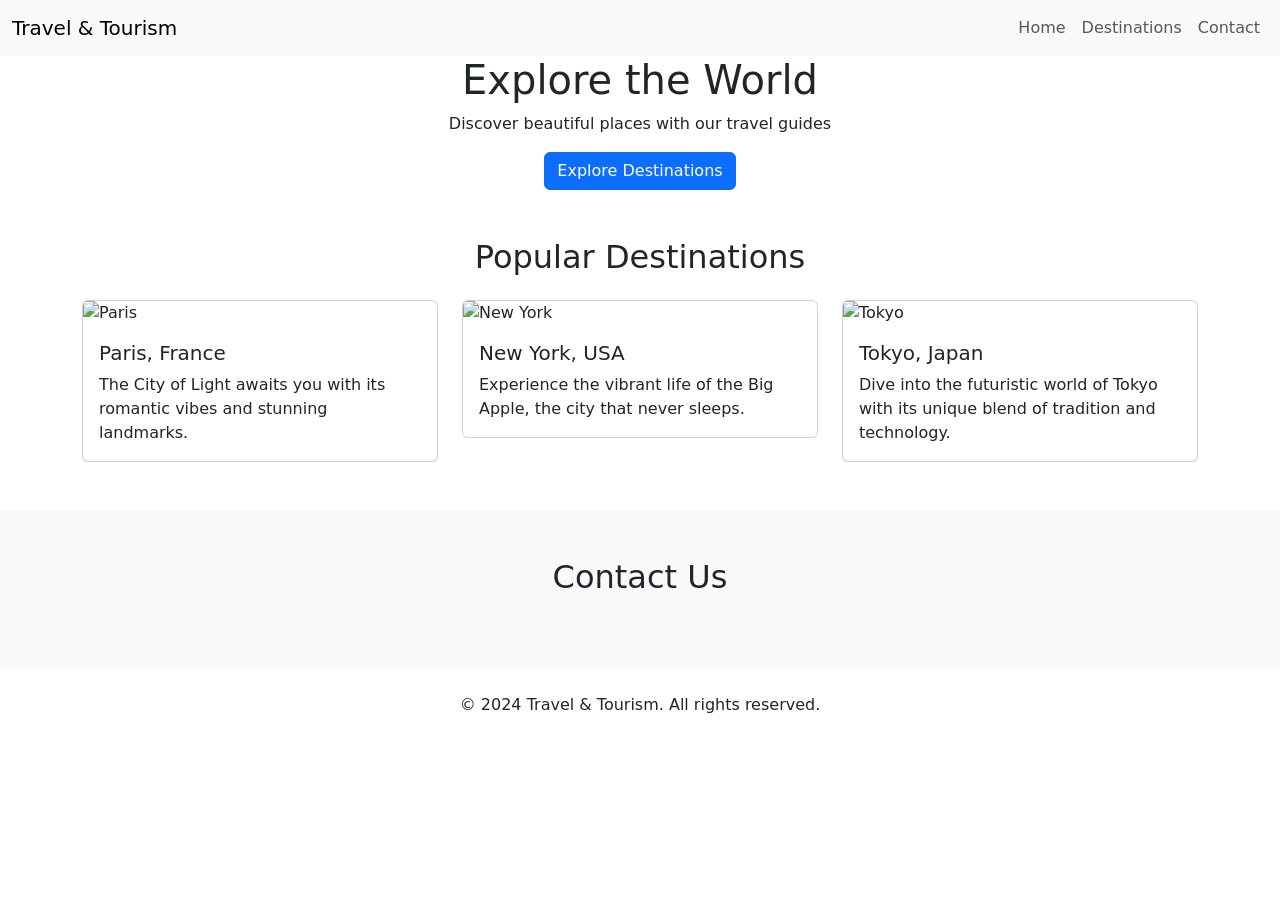
==== index.html @ 2f2555f6 "first commit" ====
<!DOCTYPE html>
<html lang="en">
<head>
    <meta charset="UTF-8">
    <meta name="viewport" content="width=device-width, initial-scale=1.0">
    <title>Travel & Tourism</title>
    <link href="https://cdn.jsdelivr.net/npm/bootstrap@5.3.0/dist/css/bootstrap.min.css" rel="stylesheet">
    <link rel="stylesheet" href="styles.css">
    <link rel="js" href="exp3.js">
</head>
<body>
    <nav class="navbar navbar-expand-lg navbar-light bg-light">
        <div class="container-fluid">
            <a class="navbar-brand" href="#">Travel & Tourism</a>
            <button class="navbar-toggler" type="button" data-bs-toggle="collapse" data-bs-target="#navbarNav" aria-controls="navbarNav" aria-expanded="false" aria-label="Toggle navigation">
                <span class="navbar-toggler-icon"></span>
            </button>
            <div class="collapse navbar-collapse" id="navbarNav">
                <ul class="navbar-nav ms-auto">
                    <li class="nav-item">
                        <a class="nav-link" href="#home">Home</a>
                    </li>
                    <li class="nav-item">
                        <a class="nav-link" href="#destinations">Destinations</a>
                    </li>
                    <li class="nav-item">
                        <a class="nav-link" href="#contact">Contact</a>
                    </li>
                </ul>
            </div>
        </div>
    </nav>

    <header class="header" id="home">
        <div id="animation-container"></div>
        <div class="header-content text-center">
            <h1>Explore the World</h1>
            <p>Discover beautiful places with our travel guides</p>
            <a href="#destinations" class="btn btn-primary">Explore Destinations</a>
        </div>
    </header>

    <section id="destinations" class="py-5">
        <div class="container">
            <h2 class="text-center mb-4">Popular Destinations</h2>
            <div class="row">
                <!-- Destination Cards -->
                <div class="col-md-4">
                    <div class="card">
                        <img src="https://images.unsplash.com/photo-1543340904-3e4cf8b7fb8c" class="card-img-top" alt="Paris">
                        <div class="card-body">
                            <h5 class="card-title">Paris, France</h5>
                            <p class="card-text">The City of Light awaits you with its romantic vibes and stunning landmarks.</p>
                        </div>
                    </div>
                </div>
                <div class="col-md-4">
                    <div class="card">
                        <img src="https://images.unsplash.com/photo-1562588839-2973dc05fbc2" class="card-img-top" alt="New York">
                        <div class="card-body">
                            <h5 class="card-title">New York, USA</h5>
                            <p class="card-text">Experience the vibrant life of the Big Apple, the city that never sleeps.</p>
                        </div>
                    </div>
                </div>
                <div class="col-md-4">
                    <div class="card">
                        <img src="https://images.unsplash.com/photo-1525010372772-64c36db803fd" class="card-img-top" alt="Tokyo">
                        <div class="card-body">
                            <h5 class="card-title">Tokyo, Japan</h5>
                            <p class="card-text">Dive into the futuristic world of Tokyo with its unique blend of tradition and technology.</p>
                        </div>
                    </div>
                </div>
            </div>
        </div>
    </section>

    <section id="contact" class="py-5 bg-light">
        <div class="container">
            <h2 class="text-center mb-4">Contact Us</h2>
            <form>
                <!-- Add your contact form here -->
            </form>
        </div>
    </section>

    <footer class="text-center py-4">
        <p>© 2024 Travel & Tourism. All rights reserved.</p>
    </footer>

    <script src="https://cdn.jsdelivr.net/npm/bootstrap@5.3.0/dist/js/bootstrap.bundle.min.js"></script>
    <script src="https://cdnjs.cloudflare.com/ajax/libs/three.js/r128/three.min.js"></script>
    <script src="script.js"></script>
</body>
</html>
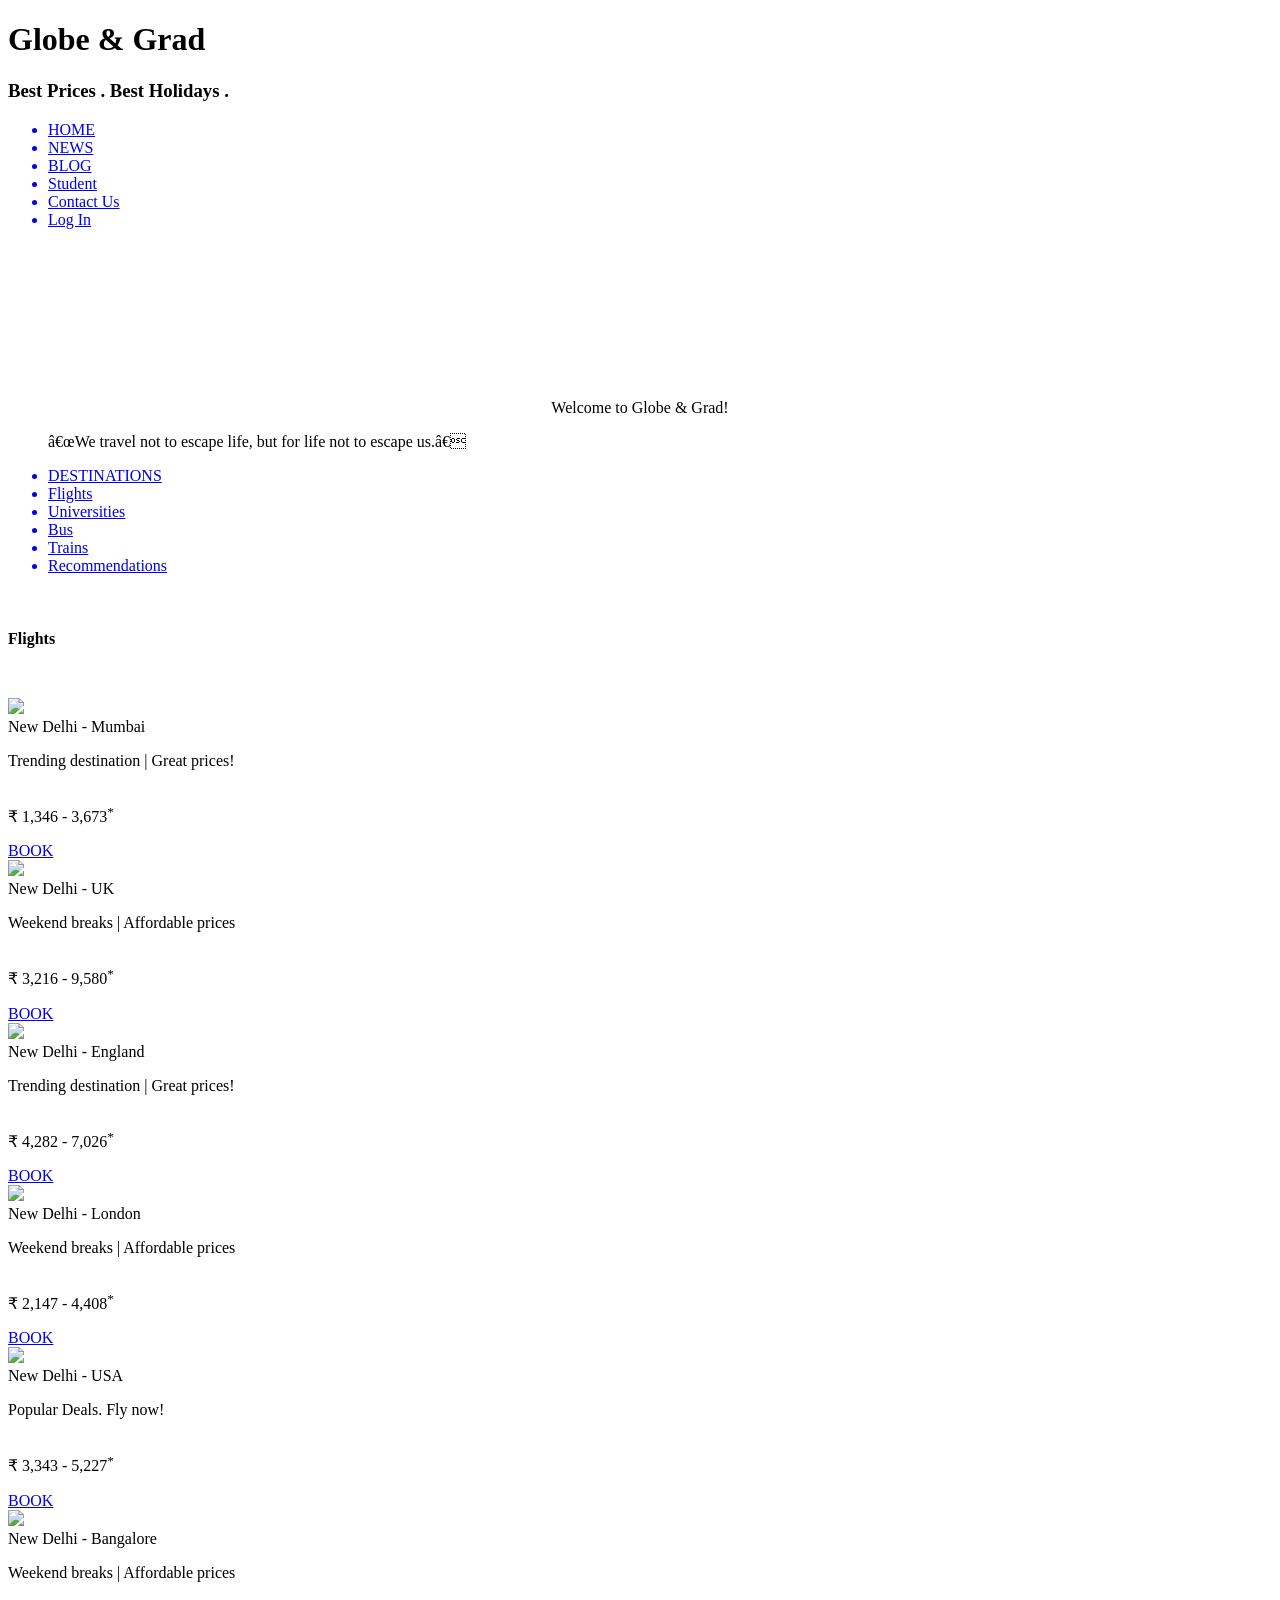
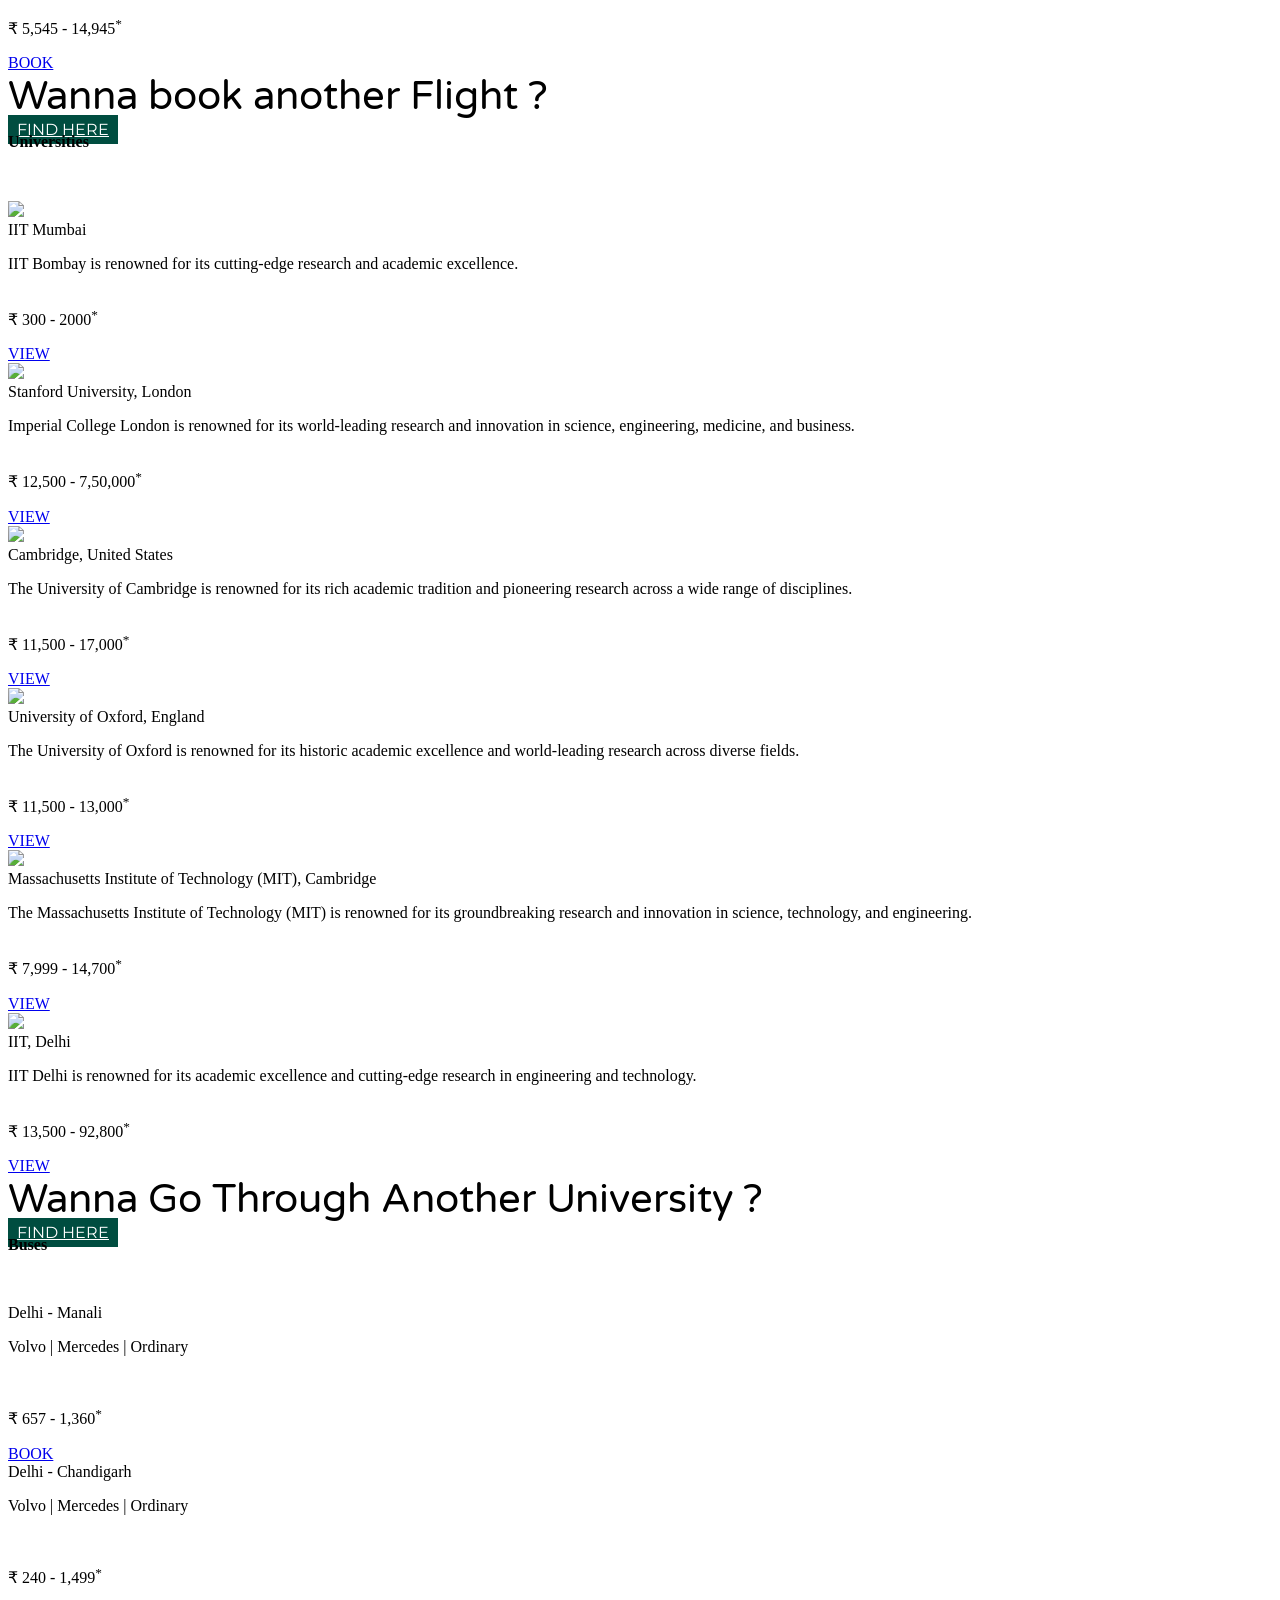
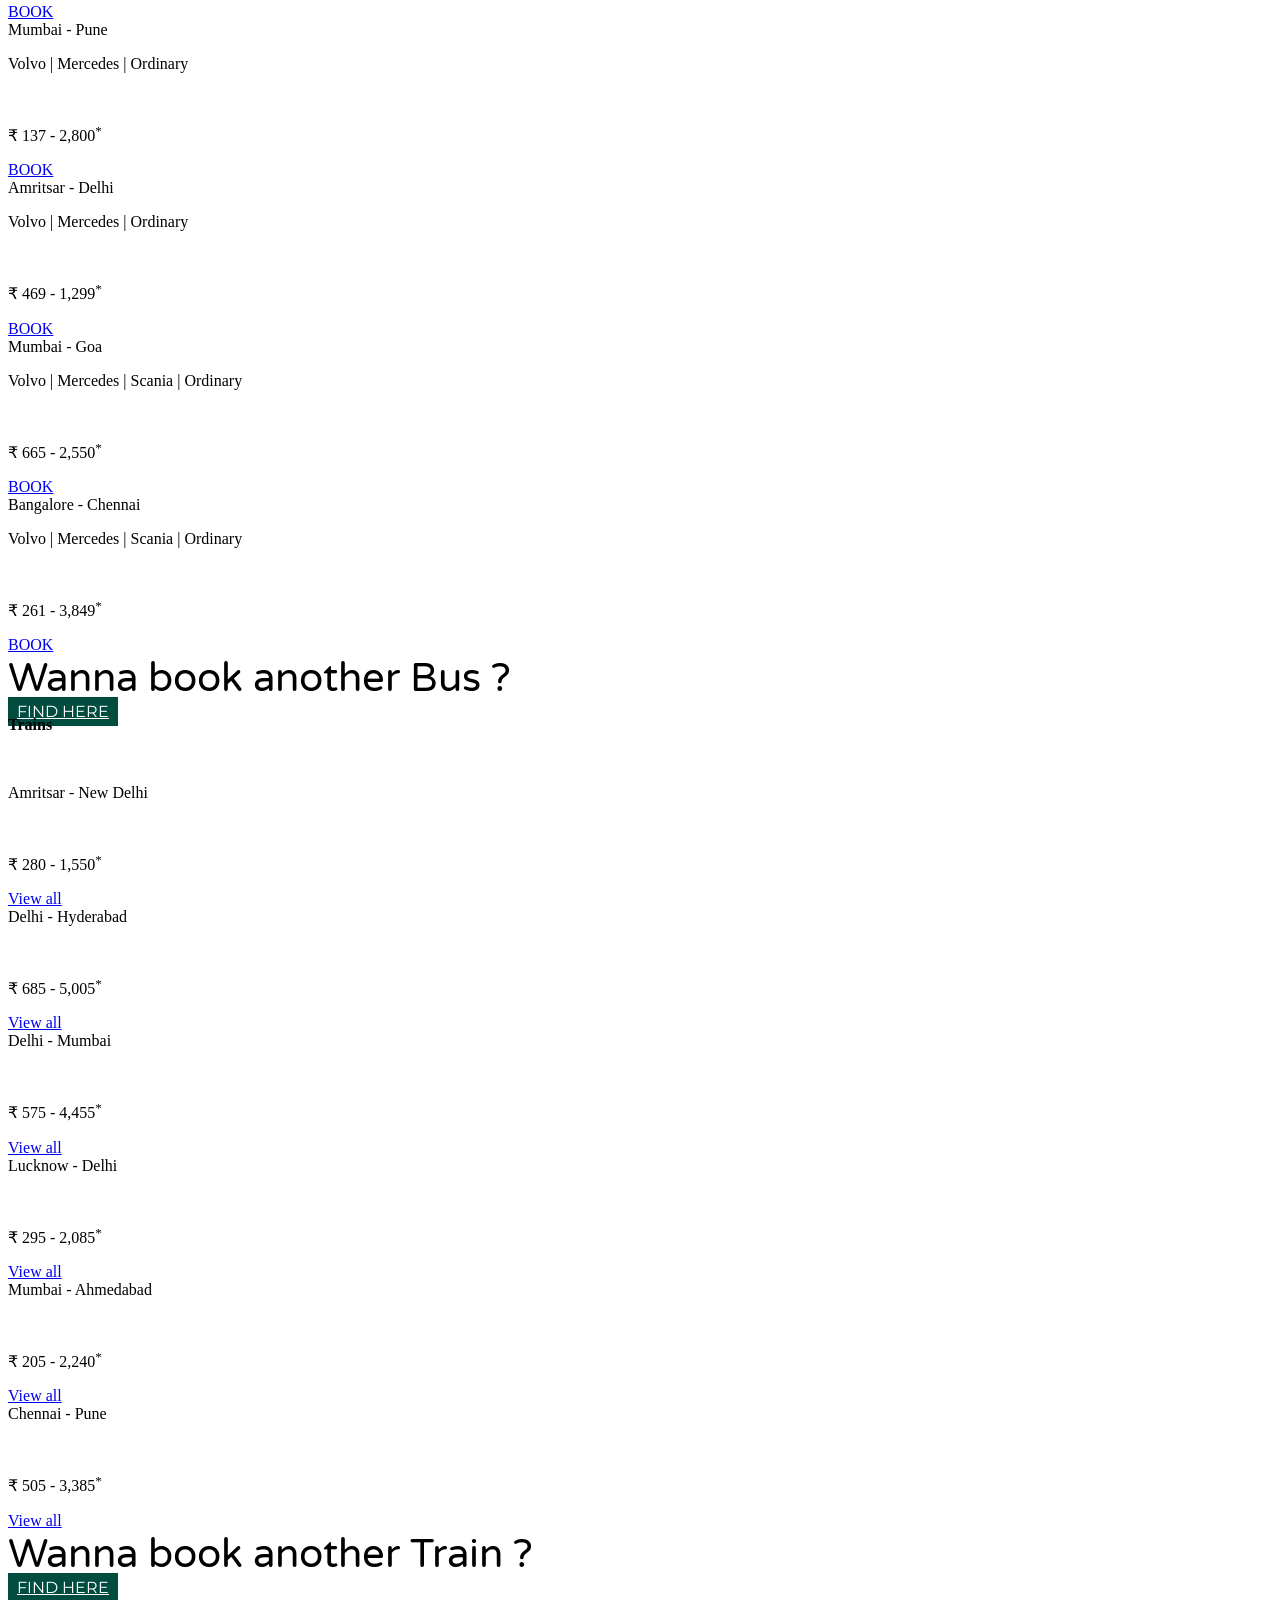
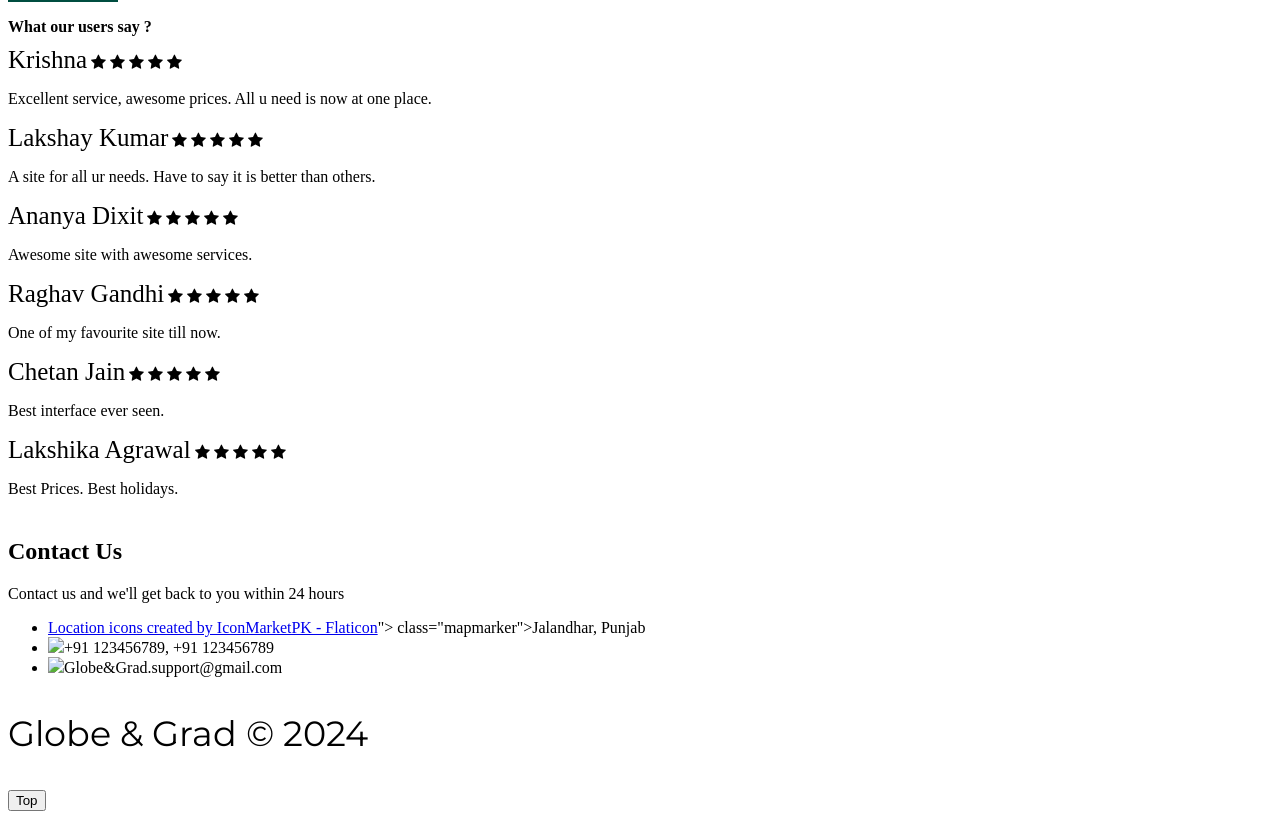
==== commit 6adbd32b: "Add files via upload" ====
--- a/index.html
+++ b/index.html
@@ -1,96 +1,671 @@
 <!DOCTYPE html>
-<html lang="en">
+<html>
+
 <head>
-    <meta charset="UTF-8">
-    <meta name="viewport" content="width=device-width, initial-scale=1.0">
-    <title>Travel & Tourism</title>
-    <link href="https://cdn.jsdelivr.net/npm/bootstrap@5.3.0/dist/css/bootstrap.min.css" rel="stylesheet">
-    <link rel="stylesheet" href="styles.css">
-    <link rel="js" href="exp3.js">
+    <title>Globe & Grad | Best Prices. Best Holidays.</title>
+    <meta name="viewport" content="width=device-width, initial-scale=1.0" />
+    <meta name="author" content="Prasang Singhal, Paras Patidar, Vijay Deshwal">
+    <meta name="keywords" content="voyager, voyager.com, online tickets booking, flight tickets, bus tickets, train tickets">
+    <link rel="stylesheet" href="css/index.css">
+    <link rel="icon" href="images/Logos/logo.ico" type="image">
+    <link href="https://fonts.googleapis.com/css?family=Varela+Round" rel="stylesheet">
+    <link href="https://fonts.googleapis.com/css?family=Dancing+Script" rel="stylesheet">
+    <link href="https://fonts.googleapis.com/css?family=Josefin+Sans" rel="stylesheet">
+    <link href="https://fonts.googleapis.com/css?family=Montserrat:500|Raleway:500" rel="stylesheet">
+    <link href="https://fonts.googleapis.com/css?family=Rammetto+One" rel="stylesheet">
+    <link href="https://fonts.googleapis.com/icon?family=Material+Icons" rel="stylesheet">
+    <link rel="stylesheet" href="https://cdnjs.cloudflare.com/ajax/libs/materialize/0.100.2/css/materialize.min.css">
+    <link rel="stylesheet" href="https://cdnjs.cloudflare.com/ajax/libs/font-awesome/4.7.0/css/font-awesome.min.css">
+    <link href="https://maxcdn.bootstrapcdn.com/font-awesome/4.7.0/css/font-awesome.min.css" rel="stylesheet" integrity="sha384-wvfXpqpZZVQGK6TAh5PVlGOfQNHSoD2xbE+QkPxCAFlNEevoEH3Sl0sibVcOQVnN" crossorigin="anonymous">
+
 </head>
-<body>
-    <nav class="navbar navbar-expand-lg navbar-light bg-light">
-        <div class="container-fluid">
-            <a class="navbar-brand" href="#">Travel & Tourism</a>
-            <button class="navbar-toggler" type="button" data-bs-toggle="collapse" data-bs-target="#navbarNav" aria-controls="navbarNav" aria-expanded="false" aria-label="Toggle navigation">
-                <span class="navbar-toggler-icon"></span>
-            </button>
-            <div class="collapse navbar-collapse" id="navbarNav">
-                <ul class="navbar-nav ms-auto">
-                    <li class="nav-item">
-                        <a class="nav-link" href="#home">Home</a>
-                    </li>
-                    <li class="nav-item">
-                        <a class="nav-link" href="#destinations">Destinations</a>
-                    </li>
-                    <li class="nav-item">
-                        <a class="nav-link" href="#contact">Contact</a>
-                    </li>
-                </ul>
-            </div>
-        </div>
-    </nav>
-
-    <header class="header" id="home">
-        <div id="animation-container"></div>
-        <div class="header-content text-center">
-            <h1>Explore the World</h1>
-            <p>Discover beautiful places with our travel guides</p>
-            <a href="#destinations" class="btn btn-primary">Explore Destinations</a>
+
+<body class="bg">
+
+
+    <header>
+
+        <div class="logo">
+            <h1 class="voyager">Globe & Grad</h1>
+            <h3>Best Prices <span class="dot">.</span> Best Holidays <span class="dot">.</span></h3>
+            <h3><i class="fa-brands fa-square-facebook"></i></h3>
+        </div>
+        <div class="navbar">
+
+            <ul>
+
+                <a href="index.html">
+                    <li>HOME</li>
+                </a>
+                <a href="https://goo.gl/cTGR46" target="_blank">
+                    <li>NEWS</li>
+                </a>
+                <a href="blogger.html">
+                    <li>BLOG</li>
+                </a>
+                <a href="Student.html">
+                    <li>Student</li>
+                </a>
+                <a href="#contact">
+                    <li>Contact Us</li>
+                </a>
+                <a class="login" href="Login.html">
+                    <li>Log In</li>
+                </a>
+            </ul>
         </div>
     </header>
-
-    <section id="destinations" class="py-5">
-        <div class="container">
-            <h2 class="text-center mb-4">Popular Destinations</h2>
-            <div class="row">
-                <!-- Destination Cards -->
-                <div class="col-md-4">
-                    <div class="card">
-                        <img src="https://images.unsplash.com/photo-1543340904-3e4cf8b7fb8c" class="card-img-top" alt="Paris">
-                        <div class="card-body">
-                            <h5 class="card-title">Paris, France</h5>
-                            <p class="card-text">The City of Light awaits you with its romantic vibes and stunning landmarks.</p>
-                        </div>
-                    </div>
-                </div>
-                <div class="col-md-4">
-                    <div class="card">
-                        <img src="https://images.unsplash.com/photo-1562588839-2973dc05fbc2" class="card-img-top" alt="New York">
-                        <div class="card-body">
-                            <h5 class="card-title">New York, USA</h5>
-                            <p class="card-text">Experience the vibrant life of the Big Apple, the city that never sleeps.</p>
-                        </div>
-                    </div>
-                </div>
-                <div class="col-md-4">
-                    <div class="card">
-                        <img src="https://images.unsplash.com/photo-1525010372772-64c36db803fd" class="card-img-top" alt="Tokyo">
-                        <div class="card-body">
-                            <h5 class="card-title">Tokyo, Japan</h5>
-                            <p class="card-text">Dive into the futuristic world of Tokyo with its unique blend of tradition and technology.</p>
-                        </div>
-                    </div>
-                </div>
-            </div>
-        </div>
-    </section>
-
-    <section id="contact" class="py-5 bg-light">
-        <div class="container">
-            <h2 class="text-center mb-4">Contact Us</h2>
-            <form>
-                <!-- Add your contact form here -->
-            </form>
-        </div>
-    </section>
-
-    <footer class="text-center py-4">
-        <p>© 2024 Travel & Tourism. All rights reserved.</p>
+    <video autoplay muted loop>
+        <source src="./video/video1.mp4" type="video/mp4">
+    
+        Your browser does not support the video tag.
+    </video>
+
+    <div class="wtv">
+        <div class="welcome" style="text-align: center"> <span class="initial">Welcome to </span> <span class="last">Globe & Grad!</span> </div>
+    </div>
+
+    <div class="container">
+        <!--Blockquote-->
+        <blockquote id="first">
+            “We travel not to escape life, but for life not to escape us.”
+
+        </blockquote>
+    </div>
+    <!--Buttons-->
+
+
+
+
+    <!--Buttons-->
+    <!--Cards-->
+    <div class="container">
+        <div id="buttons">
+            <ul>
+                <a href="http://traveltriangle.com/blog/destinations/" target="_blank">
+                    <li>DESTINATIONS</li>
+                </a>
+                <a href="#flight">
+                    <li>Flights</li>
+                </a>
+                <a href="#hotels">
+                    <li>Universities</li>
+                </a>
+                <a href="#buses">
+                    <li>Bus</li>
+                </a>
+                <a href="#trains">
+                    <li>Trains</li>
+                </a>
+                <a href="Recommendations.html">
+                    <li>Recommendations</li>
+                </a>
+            </ul>
+
+        </div>
+        <a name="flight"></a><br>
+        <h4 id="category" class="flight">Flights</h4>
+
+        <div class="row" style="margin-top: 50px;" id="flights">
+
+
+            <!--Delhi - Jaipur-->
+            <div class="col s4 hoverable">
+                <div class="card medium">
+                    <div class="card-image">
+                        <img src="images/others/mumbai.PNG">
+                    </div>
+                    <div class="card-content">
+                        <span class="card-title">New Delhi - Mumbai</span>
+                        <p>Trending destination | Great prices! <br> <br> <span><p class="makebold">&#8377 1,346 - 3,673<sup>*</sup></p></span></p>
+                    </div>
+                    <div class="card-action red darken-4">
+                        <a href="https://goo.gl/uNgaoa" class="white-text ">BOOK</a>
+                    </div>
+                </div>
+            </div>
+            <!--Delhi - Jaipur-->
+
+            <!--Delhi - Chandigarh-->
+            <div class="col s4 hoverable">
+                <div class="card medium">
+                    <div class="card-image">
+                        <img src="Images/others/Flight-to-the-UK-1.jpg">
+                    </div>
+                    <div class="card-content">
+                        <span class="card-title">New Delhi - UK</span>
+                        <p>Weekend breaks | Affordable prices <br> <br> <span><p class="makebold">&#8377 3,216 - 9,580<sup>*</sup></p></span></p>
+                    </div>
+                    <div class="card-action red darken-4">
+                        <a href="https://goo.gl/uNgaoa" class="white-text ">BOOK</a>
+                    </div>
+                </div>
+            </div>
+            <!--Delhi - Chandigarh-->
+
+            <!--Delhi - Mumbai-->
+            <div class="col s4 hoverable">
+                <div class="card medium">
+                    <div class="card-image">
+                        <img src="Images/others/th.jpeg">
+                    </div>
+                    <div class="card-content">
+                        <span class="card-title">New Delhi - England</span>
+                        <p>Trending destination | Great prices! <br> <br> <span><p class="makebold">&#8377 4,282 - 7,026<sup>*</sup></p></span></p>
+                    </div>
+                    <div class="card-action red darken-4">
+                        <a href="https://goo.gl/uNgaoa" class="white-text ">BOOK</a>
+                    </div>
+                </div>
+            </div>
+            <!--Delhi - Mumbai-->
+
+            <!--Delhi - Lucknow-->
+            <div class="col s4 hoverable">
+                <div class="card medium">
+                    <div class="card-image">
+                        <img src="Images/others/London_flight_t1100.jpeg">
+                    </div>
+                    <div class="card-content">
+                        <span class="card-title">New Delhi - London</span>
+                        <p>Weekend breaks | Affordable prices <br> <br> <span><p class="makebold">&#8377 2,147 - 4,408<sup>*</sup></p></span></p>
+                    </div>
+                    <div class="card-action red darken-4">
+                        <a href="https://goo.gl/uNgaoa" class="white-text ">BOOK</a>
+                    </div>
+                </div>
+            </div>
+            <!--Delhi - Lucknow-->
+
+            <!--Delhi - Hyderabad-->
+            <div class="col s4 hoverable">
+                <div class="card medium">
+                    <div class="card-image">
+                        <img src="Images/others/cartoon-airplane.jpg">
+                    </div>
+                    <div class="card-content">
+                        <span class="card-title">New Delhi - USA</span>
+                        <p>Popular Deals. Fly now! <br> <br> <span><p class="makebold">&#8377 3,343 - 5,227<sup>*</sup></p></span></p>
+                    </div>
+                    <div class="card-action red darken-4">
+                        <a href="https://goo.gl/uNgaoa" class="white-text ">BOOK</a>
+                    </div>
+                </div>
+            </div>
+            <!--Delhi - Hyderabad-->
+
+            <!--Delhi - Bangalore-->
+            <div class="col s4 hoverable">
+                <div class="card medium">
+                    <div class="card-image">
+                        <img src="images/others/bangalore.PNG">
+                    </div>
+                    <div class="card-content">
+                        <span class="card-title">New Delhi - Bangalore</span>
+                        <p>Weekend breaks | Affordable prices <br> <br> <span><p class="makebold">&#8377 5,545 - 14,945<sup>*</sup></p></span></p>
+                    </div>
+                    <div class="card-action red darken-4">
+                        <a href="https://goo.gl/uNgaoa" class="white-text">BOOK</a>
+                    </div>
+                </div>
+            </div>
+            <!--Delhi - Bangalore-->
+
+            <div class="col s12 small" style="margin-bottom: -45px;">
+                <div class="card teal hoverable">
+                    <div class="card-content white-text">
+                        <span class="card-title" style="font-size: 2.5em; font-family:  Varela Round">Wanna book another Flight ?</span>
+                    </div>
+                    <div class="card-action">
+                        <a href="https://goo.gl/uNgaoa" target="_blank" style="background: #004d40; padding: 5px 9px; color: white; font-family: Montserrat;">FIND HERE</a>
+                    </div>
+                </div>
+            </div>
+        </div>
+        <!--End of flights-->
+
+        <!--Universities-->
+        <a name="hotels"></a><br>
+        <h4 id="category" class="hotels">Universities</h4>
+        <div class="row" style="margin-top: 50px;" id="flights">
+
+            <div class="col s4 hoverable">
+                <div class="card medium">
+                    <div class="card-image">
+                        <img src="Images\Recommendations\WhatsApp Image 2024-08-31 at 19.47.48_3b4e9660.jpg">
+                    </div>
+                    <div class="card-content">
+                        <span class="card-title">IIT Mumbai</span>
+                        <p>IIT Bombay is renowned for its cutting-edge research and academic excellence.<br> <br> <span><p class="makebold">&#8377 300 - 2000<sup>*</sup></p></span></p>
+                    </div>
+                    <div class="card-action red darken-4">
+                        <a href="TajMahalPalace.html" class="white-text">VIEW</a>
+                    </div>
+                </div>
+            </div>
+
+            <div class="col s4 hoverable">
+                <div class="card medium">
+                    <div class="card-image">
+                        <img src="Images/Recommendations/R.jpeg.jpg">
+                    </div>
+                    <div class="card-content">
+                        <span class="card-title">Stanford University, London</span>
+                        <p>Imperial College London is renowned for its world-leading research and innovation in science, engineering, medicine, and business.<br> <br> <span><p class="makebold">&#8377 12,500 - 7,50,000<sup>*</sup></p></span></p>
+                    </div>
+                    <div class="card-action red darken-4">
+                        <a href="TheOberoi.html" class="white-text">VIEW</a>
+                    </div>
+                </div>
+            </div>
+
+            <div class="col s4 hoverable">
+                <div class="card medium">
+                    <div class="card-image">
+                        <img src="images/Recommendations/OIP.jpeg.jpg">
+                    </div>
+                    <div class="card-content">
+                        <span class="card-title">Cambridge, United States</span>
+                        <p>The University of Cambridge is renowned for its rich academic tradition and pioneering research across a wide range of disciplines.<br> <br> <span><p class="makebold">&#8377 11,500 - 17,000<sup>*</sup></p></span></p>
+                    </div>
+                    <div class="card-action red darken-4">
+                        <a href="ITCWindsor.html" class="white-text">VIEW</a>
+                    </div>
+                </div>
+            </div>
+
+            <div class="col s4 hoverable">
+                <div class="card medium">
+                    <div class="card-image">
+                        <img src="images/Recommendations/DkQoy0i67f-66-oxford-1576245233-jpg.jpg">
+                    </div>
+                    <div class="card-content">
+                        <span class="card-title">University of Oxford, England</span>
+                        <p>The University of Oxford is renowned for its historic academic excellence and world-leading research across diverse fields.<br> <br> <span><p class="makebold">&#8377 11,500 - 13,000<sup>*</sup></p></span></p>
+                    </div>
+                    <div class="card-action red darken-4">
+                        <a href="https://goo.gl/5BS8o9" class="white-text">VIEW</a>
+                    </div>
+                </div>
+            </div>
+
+            <div class="col s4 hoverable">
+                <div class="card medium">
+                    <div class="card-image">
+                        <img src="images/others/JW.jpg">
+                    </div>
+                    <div class="card-content">
+                        <span class="card-title">Massachusetts Institute of Technology (MIT), Cambridge</span>
+                        <p>The Massachusetts Institute of Technology (MIT) is renowned for its groundbreaking research and innovation in science, technology, and engineering.<br> <br> <span><p class="makebold">&#8377 7,999 - 14,700<sup>*</sup></p></span></p>
+                    </div>
+                    <div class="card-action red darken-4">
+                        <a href="https://goo.gl/AJE2qG" class="white-text">VIEW</a>
+                    </div>
+                </div>
+            </div>
+
+            <div class="col s4 hoverable">
+                <div class="card medium">
+                    <div class="card-image">
+                        <img src="images/Recommendations/WhatsApp Image 2024-08-31 at 19.47.47_5a23e51c.jpg">
+                    </div>
+                    <div class="card-content">
+                        <span class="card-title">IIT, Delhi</span>
+                        <p>IIT Delhi is renowned for its academic excellence and cutting-edge research in engineering and technology.<br> <br> <span><p class="makebold">&#8377 13,500 - 92,800<sup>*</sup></p></span></p>
+                    </div>
+                    <div class="card-action red darken-4">
+                        <a href="https://goo.gl/hKgnFe" class="white-text">VIEW</a>
+                    </div>
+                </div>
+            </div>
+
+            <div class="col s12 small" style="margin-bottom: -45px;">
+                <div class="card teal hoverable">
+                    <div class="card-content white-text">
+                        <span class="card-title" style="font-size: 2.5em; font-family:  Varela Round">Wanna Go Through Another University ?</span>
+                    </div>
+                    <div class="card-action">
+                        <a href="Student.html" target="_blank" style="background: #004d40; padding: 5px 9px; color: white; font-family: Montserrat;">FIND HERE</a>
+                    </div>
+                </div>
+            </div>
+
+        </div>
+        <!--End of hotels-->
+
+        <!--Bus-->
+
+        <a name="buses"></a><br>
+        <h4 id="category" class="hotels">Buses</h4>
+        <div class="row" style="margin-top: 50px;" id="flights">
+
+            <div class="col s3 m4">
+                <div class="card grey lighten-3 hoverable ">
+                    <div class="card-content black-text">
+                        <span class="card-title">Delhi - Manali</span>
+                        <p>Volvo | Mercedes | Ordinary</p><br>
+                        <p class="makebold">&#8377 657 - 1,360<sup>*</sup></p>
+                    </div>
+                    <div class="card-action">
+                        <a href="https://goo.gl/3Yg38N">BOOK</a>
+                    </div>
+                </div>
+            </div>
+
+
+            <div class="col s3 m4">
+                <div class="card grey lighten-3 hoverable ">
+                    <div class="card-content black-text">
+                        <span class="card-title">Delhi - Chandigarh</span>
+                        <p>Volvo | Mercedes | Ordinary</p><br>
+                        <p class="makebold">&#8377 240 - 1,499<sup>*</sup></p>
+                    </div>
+                    <div class="card-action">
+                        <a href="https://goo.gl/tt3uYC">BOOK</a>
+                    </div>
+                </div>
+            </div>
+
+
+            <div class="col s3 m4">
+                <div class="card grey lighten-3 hoverable ">
+                    <div class="card-content black-text">
+                        <span class="card-title">Mumbai - Pune</span>
+                        <p>Volvo | Mercedes | Ordinary</p><br>
+                        <p class="makebold">&#8377 137 - 2,800<sup>*</sup></p>
+                    </div>
+                    <div class="card-action">
+                        <a href="https://goo.gl/V6fCy8">BOOK</a>
+                    </div>
+                </div>
+            </div>
+
+
+            <div class="col s3 m4">
+                <div class="card grey lighten-3 hoverable ">
+                    <div class="card-content black-text">
+                        <span class="card-title">Amritsar - Delhi</span>
+                        <p>Volvo | Mercedes | Ordinary</p><br>
+                        <p class="makebold">&#8377 469 - 1,299<sup>*</sup></p>
+                    </div>
+                    <div class="card-action">
+                        <a href="https://goo.gl/bHpY4h">BOOK</a>
+                    </div>
+                </div>
+            </div>
+
+
+            <div class="col s3 m4">
+                <div class="card grey lighten-3 hoverable ">
+                    <div class="card-content black-text">
+                        <span class="card-title">Mumbai - Goa</span>
+                        <p>Volvo | Mercedes | Scania | Ordinary</p><br>
+                        <p class="makebold">&#8377 665 - 2,550<sup>*</sup></p>
+                    </div>
+                    <div class="card-action">
+                        <a href="https://goo.gl/RGMrL7">BOOK</a>
+                    </div>
+                </div>
+            </div>
+
+
+            <div class="col s3 m4">
+                <div class="card grey lighten-3 hoverable ">
+                    <div class="card-content black-text">
+                        <span class="card-title">Bangalore - Chennai</span>
+                        <p>Volvo | Mercedes | Scania | Ordinary</p><br>
+                        <p class="makebold">&#8377 261 - 3,849<sup>*</sup></p>
+                    </div>
+                    <div class="card-action">
+                        <a href="https://goo.gl/4Dxsgd">BOOK</a>
+                    </div>
+                </div>
+            </div>
+
+
+            <div class="col s12 small" style="margin-bottom: -45px;">
+                <div class="card teal hoverable">
+                    <div class="card-content white-text">
+                        <span class="card-title" style="font-size: 2.5em; font-family:  Varela Round">Wanna book another Bus ?</span>
+                    </div>
+                    <div class="card-action">
+                        <a href="https://www.redbus.in/" target="_blank" style="background: #004d40; padding: 5px 9px; color: white; font-family: Montserrat;">FIND HERE</a>
+                    </div>
+                </div>
+            </div>
+
+
+        </div>
+
+        <!--End of bus-->
+
+
+        <!--Trains-->
+
+        <a name="trains"></a><br>
+        <h4 id="category" class="trains">Trains</h4>
+        <div class="row" style="margin-top: 50px;" id="flights">
+
+            <div class="col s3 m4">
+                <div class="card grey lighten-3 hoverable ">
+                    <div class="card-content black-text">
+                        <span class="card-title">Amritsar - New Delhi</span>
+                        <p></p><br>
+                        <p class="makebold">&#8377 280 - 1,550<sup>*</sup></p>
+                    </div>
+                    <div class="card-action">
+                        <a href="https://goo.gl/iDj9xc">View all</a>
+                    </div>
+                </div>
+            </div>
+
+
+            <div class="col s3 m4">
+                <div class="card grey lighten-3 hoverable ">
+                    <div class="card-content black-text">
+                        <span class="card-title">Delhi - Hyderabad</span>
+                        <p></p><br>
+                        <p class="makebold">&#8377 685 - 5,005<sup>*</sup></p>
+                    </div>
+                    <div class="card-action">
+                        <a href="https://goo.gl/KwRfHK">View all</a>
+                    </div>
+                </div>
+            </div>
+
+
+            <div class="col s3 m4">
+                <div class="card grey lighten-3 hoverable ">
+                    <div class="card-content black-text">
+                        <span class="card-title">Delhi - Mumbai</span>
+                        <p></p><br>
+                        <p class="makebold">&#8377 575 - 4,455<sup>*</sup></p>
+                    </div>
+                    <div class="card-action">
+                        <a href="https://goo.gl/bUJNwZ">View all</a>
+                    </div>
+                </div>
+            </div>
+
+
+            <div class="col s3 m4">
+                <div class="card grey lighten-3 hoverable ">
+                    <div class="card-content black-text">
+                        <span class="card-title">Lucknow - Delhi</span>
+                        <p></p><br>
+                        <p class="makebold">&#8377 295 - 2,085<sup>*</sup></p>
+                    </div>
+                    <div class="card-action">
+                        <a href="https://goo.gl/Y8H4F5">View all</a>
+                    </div>
+                </div>
+            </div>
+
+
+            <div class="col s3 m4">
+                <div class="card grey lighten-3 hoverable ">
+                    <div class="card-content black-text">
+                        <span class="card-title">Mumbai - Ahmedabad</span>
+                        <p></p><br>
+                        <p class="makebold">&#8377 205 - 2,240<sup>*</sup></p>
+                    </div>
+                    <div class="card-action">
+                        <a href="https://goo.gl/ardpqq">View all</a>
+                    </div>
+                </div>
+            </div>
+
+
+            <div class="col s3 m4">
+                <div class="card grey lighten-3 hoverable ">
+                    <div class="card-content black-text">
+                        <span class="card-title">Chennai - Pune</span>
+                        <p></p><br>
+                        <p class="makebold">&#8377 505 - 3,385<sup>*</sup></p>
+                    </div>
+                    <div class="card-action">
+                        <a href="https://goo.gl/3h5Vfs">View all</a>
+                    </div>
+                </div>
+            </div>
+
+
+            <div class="col s12 small" style="margin-bottom: 1em;">
+                <div class="card teal hoverable">
+                    <div class="card-content white-text">
+                        <span class="card-title" style="font-size: 2.5em; font-family: Varela Round">Wanna book another Train ?</span>
+                    </div>
+                    <div class="card-action">
+                        <a href="https://www.cleartrip.com/trains" target="_blank" style="background: #004d40; padding: 5px 9px; color: white; font-family: Montserrat;">FIND HERE</a>
+                    </div>
+                </div>
+            </div>
+
+
+        </div>
+
+        <!--End of trains-->
+        <!--Ratings-->
+
+        <h4 style="margin-bottom: -40px;">What our users say ?</h4>
+
+        <div class="row" style="margin-top: 50px;" id="flights">
+
+            <div class="col s4 " style="margin-bottom: .5em">
+                <div class="card grey lighten-4 hoverable ">
+                    <div class="card-content black-text">
+                        <span class="card-title" style="font-size: 25px; font-weight: 400;">Krishna</span>
+                        <span class="fa fa-star checked"></span>
+                        <span class="fa fa-star checked"></span>
+                        <span class="fa fa-star checked"></span>
+                        <span class="fa fa-star"></span>
+                        <span class="fa fa-star"></span>
+                        <p>Excellent service, awesome prices. All u need is now at one place.</p>
+                    </div>
+                </div>
+            </div>
+
+            <div class="col s4 " style="margin-bottom: .5em">
+                <div class="card grey lighten-4 hoverable ">
+                    <div class="card-content black-text">
+                        <span class="card-title" style="font-size: 25px; font-weight: 400;">Lakshay Kumar</span>
+                        <span class="fa fa-star checked"></span>
+                        <span class="fa fa-star checked"></span>
+                        <span class="fa fa-star checked"></span>
+                        <span class="fa fa-star checked"></span>
+                        <span class="fa fa-star"></span>
+                        <p>A site for all ur needs. Have to say it is better than others.</p>
+                    </div>
+                </div>
+            </div>
+
+            <div class="col s4 " style="margin-bottom: .5em">
+                <div class="card grey lighten-4 hoverable ">
+                    <div class="card-content black-text">
+                        <span class="card-title" style="font-size: 25px; font-weight: 400;">Ananya Dixit</span>
+                        <span class="fa fa-star checked"></span>
+                        <span class="fa fa-star checked"></span>
+                        <span class="fa fa-star checked"></span>
+                        <span class="fa fa-star"></span>
+                        <span class="fa fa-star"></span>
+                        <p>Awesome site with awesome services.</p>
+                    </div>
+                </div>
+            </div>
+
+
+            <div class="col s4 " style="margin-bottom: .5em">
+                <div class="card grey lighten-4 hoverable ">
+                    <div class="card-content black-text">
+                        <span class="card-title" style="font-size: 25px; font-weight: 400;">Raghav Gandhi</span>
+                        <span class="fa fa-star checked"></span>
+                        <span class="fa fa-star checked"></span>
+                        <span class="fa fa-star checked"></span>
+                        <span class="fa fa-star"></span>
+                        <span class="fa fa-star"></span>
+                        <p>One of my favourite site till now.</p>
+                    </div>
+                </div>
+            </div>
+
+            <div class="col s4 " style="margin-bottom: .5em">
+                <div class="card grey lighten-4 hoverable ">
+                    <div class="card-content black-text">
+                        <span class="card-title" style="font-size: 25px; font-weight: 400;">Chetan Jain</span>
+                        <span class="fa fa-star checked"></span>
+                        <span class="fa fa-star checked"></span>
+                        <span class="fa fa-star checked"></span>
+                        <span class="fa fa-star"></span>
+                        <span class="fa fa-star"></span>
+                        <p>Best interface ever seen.</p>
+                    </div>
+                </div>
+            </div>
+
+            <div class="col s4 " style="margin-bottom: .5em">
+                <div class="card grey lighten-4 hoverable ">
+                    <div class="card-content black-text">
+                        <span class="card-title" style="font-size: 25px; font-weight: 400;">Lakshika Agrawal</span>
+                        <span class="fa fa-star checked"></span>
+                        <span class="fa fa-star checked"></span>
+                        <span class="fa fa-star checked"></span>
+                        <span class="fa fa-star checked"></span>
+                        <span class="fa fa-star"></span>
+                        <p>Best Prices. Best holidays.</p>
+                    </div>
+                </div>
+            </div>
+
+
+        </div>
+
+    </div>
+    <a name="contact"></a>
+    <div id="contact" class="hoverable">
+
+        <h2 style="margin-top: 40px;">Contact Us</h2>
+        <p>Contact us and we'll get back to you within 24 hours</p>
+        <ul>
+            <li><a href="Images/logos/explore_nearby_24dp_E8EAED_FILL0_wght400_GRAD0_opsz24.png" title="location icons">Location icons created by IconMarketPK - Flaticon</a>"></a> class="mapmarker">Jalandhar, Punjab</li>
+            <li><img src="https://png.icons8.com/material/24/ffffff/phone.png" class="align">+91 123456789, +91 123456789</li>
+            <li><img src="https://png.icons8.com/metro/26/ffffff/secured-letter.png" class="align">Globe&Grad.support@gmail.com</li>
+        </ul>
+
+    </div>
+
+
+    <footer class="section teal darken-3">
+        <p class="flow-text white-text center" style="font-family: Montserrat; font-size: 35px;">Globe & Grad &copy; 2024</p>
     </footer>
 
-    <script src="https://cdn.jsdelivr.net/npm/bootstrap@5.3.0/dist/js/bootstrap.bundle.min.js"></script>
-    <script src="https://cdnjs.cloudflare.com/ajax/libs/three.js/r128/three.min.js"></script>
-    <script src="script.js"></script>
+
+    <button onclick="topFunction()" id="myBtn" title="Go to top">Top</button>
+    <script src="js/index.js"></script>
+    <script type="text/javascript" src="https://code.jquery.com/jquery-3.2.1.min.js"></script>
+    <script src="https://cdnjs.cloudflare.com/ajax/libs/materialize/0.100.2/js/materialize.min.js"></script>
+    <!-- Chatbot Integration -->
+
+
 </body>
-</html>
+
+</html>
